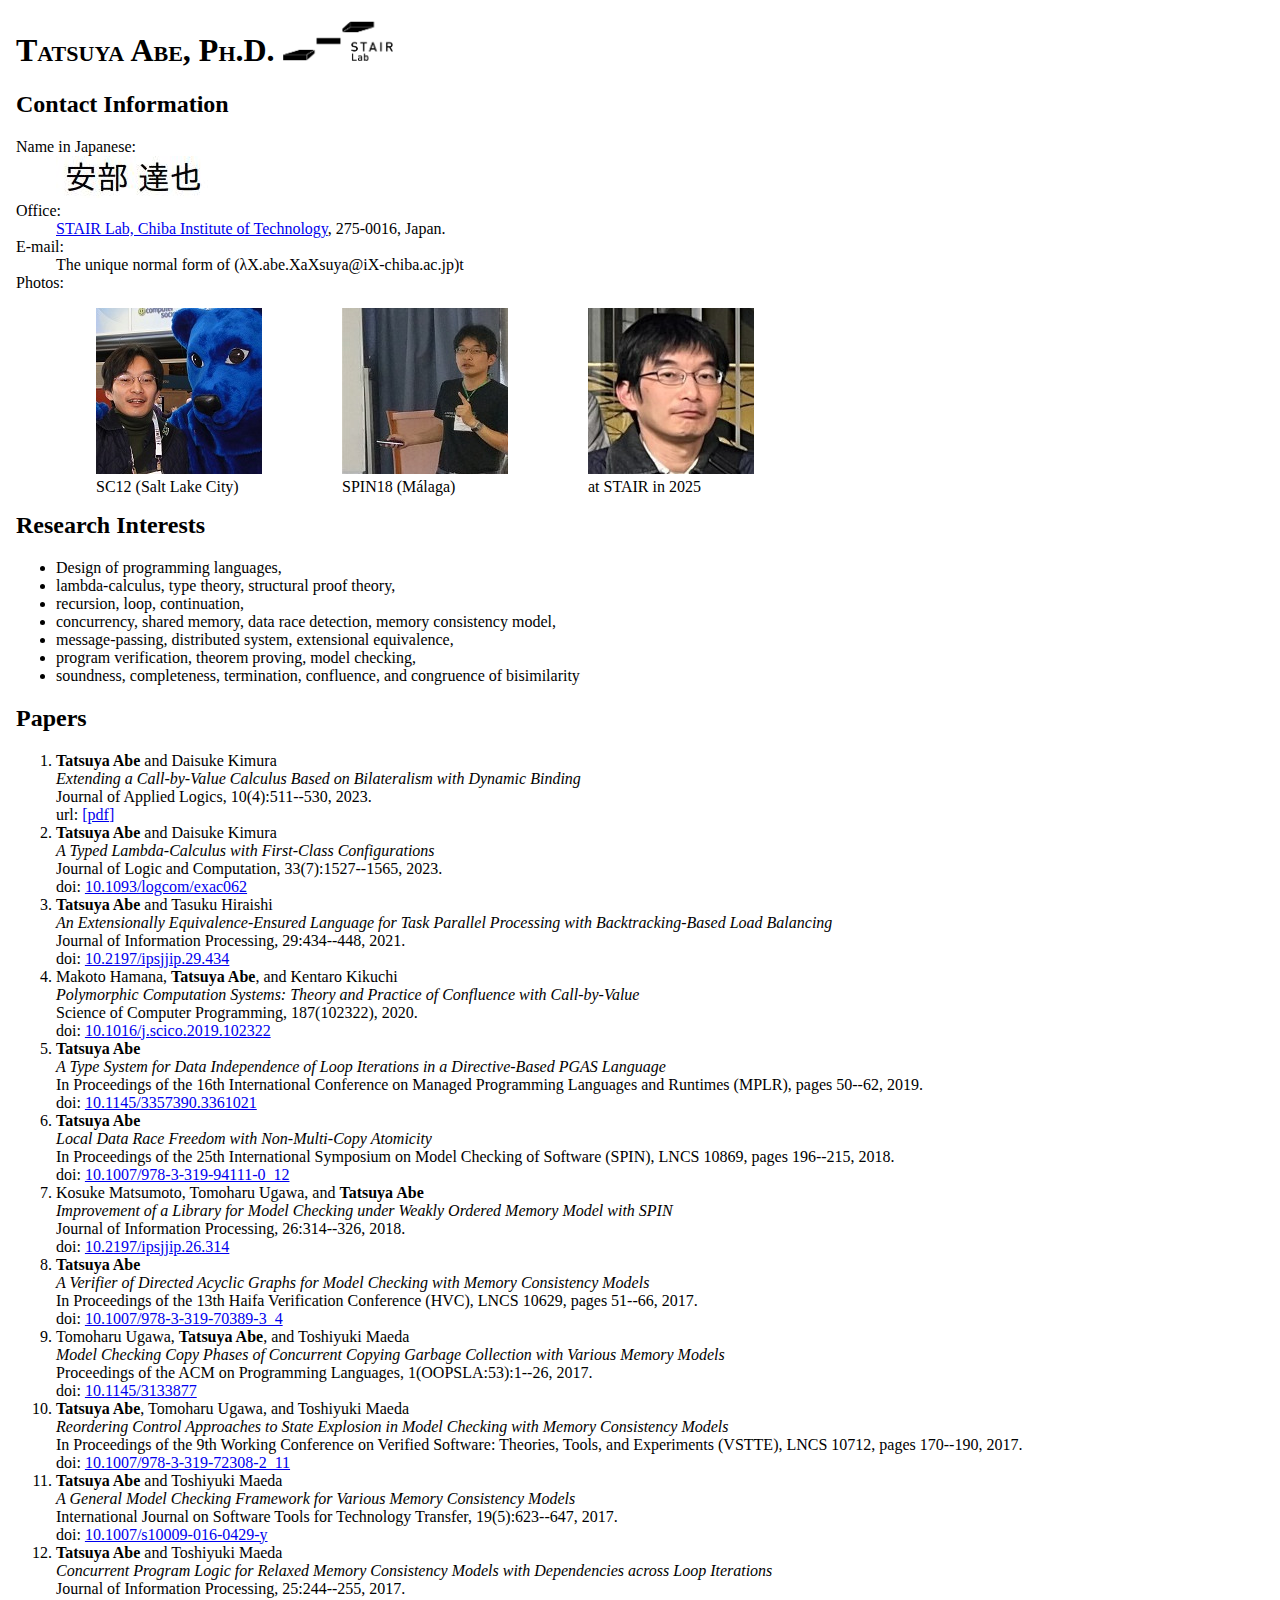
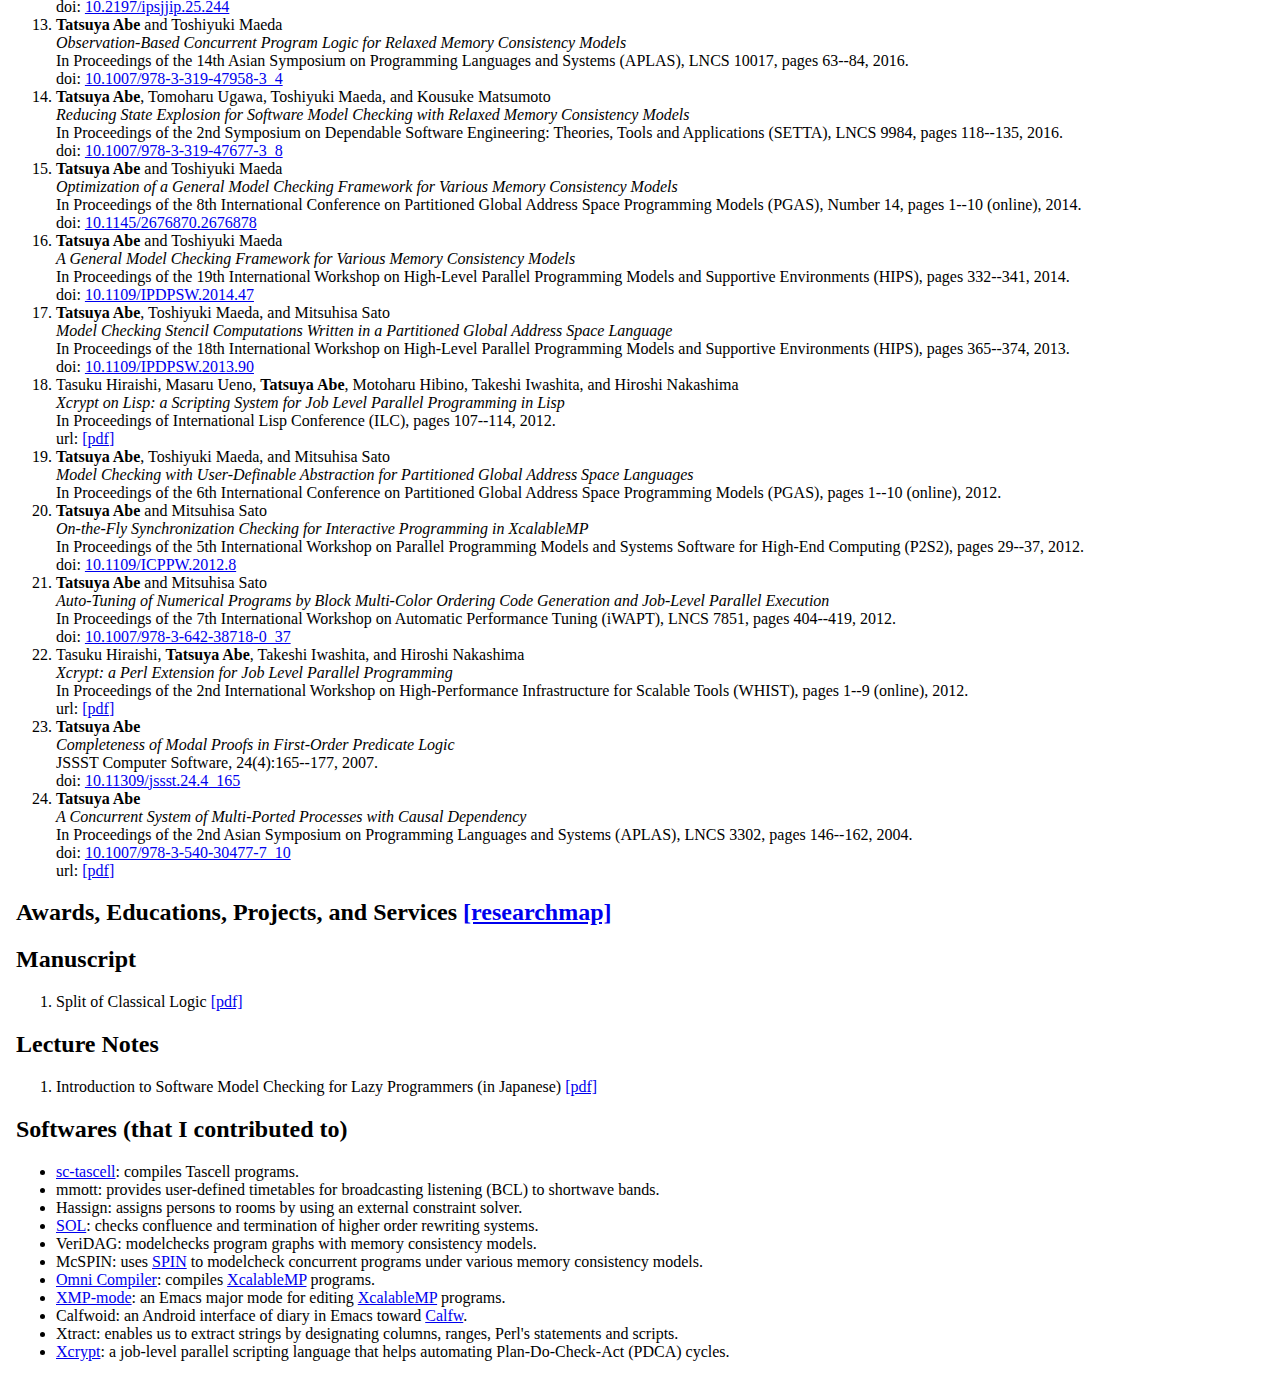
==== index.html @ 7ee798e0 "fixed a typo" ====
<!DOCTYPE html>
<html lang="en">
<head>
<meta http-equiv="Content-Type" content="text/html; charset=us-ascii" />
<meta name="robots" content="noarchive">
<link href="style.css" rel="Stylesheet" type="text/css" />
<link rel="icon" type="image/png" href="./logo-resized.png">
<!-- <script src="http://ajax.googleapis.com/ajax/libs/jquery/1.9.1/jquery.min.js"></script> -->
<!-- <script src="./style.js"></script> -->
<title>Tatsuya Abe's Page</title>
</head>

<body>

<h1 class="smallcaps">Tatsuya Abe, Ph.D. <img src="./logo.png" alt="stair_logo" width="110" height="40" /></h1>

<h2>Contact Information</h2>
<dl>
 <dt>Name in Japanese:</dt>
  <dd><img src="./abe_name.jpg" alt="name" /></dd>
 <dt>Office:</dt>
  <dd><a href="http://stair.center/">STAIR Lab, Chiba Institute of Technology</a>, 275-0016, Japan.</dd>
 <dt>E-mail:</dt>
  <dd>The unique normal form of (&lambda;X.abe.XaXsuya@iX-chiba.ac.jp)t</dd>
<!--  <dd><a href="./abet.asc">GnuPG publickey</a></dd> -->
 <dt>Photos:</dt>
 <dd>
   <figure><img src="./abe_sc12.jpg" alt="abe's photo at SC12" /><figcaption>SC12 (Salt Lake City)</figcaption></figure>
   <figure><img src="./abe_spin18.jpg" alt="abe's photo at SPIN18" /><figcaption>SPIN18 (M&aacute;laga)</figcaption></figure>
   <figure><img src="./abe_stair25.jpg" alt="abe's photo at STAIR25" /><figcaption>at STAIR in 2025</figcaption></figure>
 </dd>
</dl>

<h2>Research Interests</h2>
<ul>
 <li>Design of programming languages,</li>
 <li>lambda-calculus, type theory, structural proof theory,</li>
 <li>recursion, loop, continuation,</li>
 <li>concurrency, shared memory, data race detection, memory consistency model,</li>
 <li>message-passing, distributed system, extensional equivalence,</li>
 <li>program verification, theorem proving, model checking,</li>
 <li>soundness, completeness, termination, confluence, and congruence of bisimilarity</li>
</ul>

<h2>Papers</h2>
<!-- <p id="seeAllPapers">See all papers</p> -->
<!-- <p id="hideOldPapers">Hide old papers</p> -->

<ol id="papers">
 <li>
  <ul class="paper">
   <li><span class="applicant">Tatsuya Abe</span> and Daisuke Kimura</li>
   <li><span class="papertitle">Extending a Call-by-Value Calculus Based on Bilateralism with Dynamic Binding</span></li>
   <li>Journal of Applied Logics, 10(4):511--530, 2023.</li>
   <li>url: <a href="https://www.collegepublications.co.uk/ifcolog/?00060">[pdf]</a></li>
  </ul>
 </li>
 <li>
  <ul class="paper">
   <li><span class="applicant">Tatsuya Abe</span> and Daisuke Kimura</li>
   <li><span class="papertitle">A Typed Lambda-Calculus with First-Class Configurations</span></li>
   <li>Journal of Logic and Computation, 33(7):1527--1565, 2023.</li>
   <li>doi: <a href="https://doi.org/10.1093/logcom/exac062">10.1093/logcom/exac062</a></li>
  </ul>
 </li>
 <li>
  <ul class="paper">
   <li><span class="applicant">Tatsuya Abe</span> and Tasuku Hiraishi</li>
   <li><span class="papertitle">An Extensionally Equivalence-Ensured Language for Task Parallel Processing with Backtracking-Based Load Balancing</span></li>
   <li>Journal of Information Processing, 29:434--448, 2021.</li>
   <li>doi: <a href="https://doi.org/10.2197/ipsjjip.29.434">10.2197/ipsjjip.29.434</a></li>
  </ul>
 </li>
 <li>
  <ul class="paper">
   <li>Makoto Hamana, <span class="applicant">Tatsuya Abe</span>, and Kentaro Kikuchi</li>
   <li><span class="papertitle">Polymorphic Computation Systems: Theory and Practice of Confluence with Call-by-Value</span></li>
   <li>Science of Computer Programming, 187(102322), 2020.</li>
   <li>doi: <a href="https://doi.org/10.1016/j.scico.2019.102322">10.1016/j.scico.2019.102322</a></li>
  </ul>
 </li>
 <li>
  <ul class="paper">
   <li><span class="applicant">Tatsuya Abe</span></li>
   <li><span class="papertitle">A Type System for Data Independence of Loop Iterations in a Directive-Based PGAS Language</span></li>
   <li>In Proceedings of the 16th International Conference on Managed Programming Languages and Runtimes (MPLR), pages 50--62, 2019.</li>
   <li>doi: <a href="https://doi.org/10.1145/3357390.3361021">10.1145/3357390.3361021</a></li>
  </ul>
 </li>
 <li>
  <ul class="paper">
   <li><span class="applicant">Tatsuya Abe</span></li>
   <li><span class="papertitle">Local Data Race Freedom with Non-Multi-Copy Atomicity</span></li>
   <li>In Proceedings of the 25th International Symposium on Model Checking of Software (SPIN), LNCS 10869, pages 196--215, 2018.</li>
   <li>doi: <a href="https://doi.org/10.1007/978-3-319-94111-0_12">10.1007/978-3-319-94111-0_12</a></li>
  </ul>
 </li>
 <li>
  <ul class="paper">
   <li>Kosuke Matsumoto, Tomoharu Ugawa, and <span class="applicant">Tatsuya Abe</span></li>
   <li><span class="papertitle">Improvement of a Library for Model Checking under Weakly Ordered Memory Model with SPIN</span></li>
   <li>Journal of Information Processing, 26:314--326, 2018.</li>
   <li>doi: <a href="https://doi.org/10.2197/ipsjjip.26.314">10.2197/ipsjjip.26.314</a></li>
  </ul>
 </li>
 <li>
  <ul class="paper">
   <li><span class="applicant">Tatsuya Abe</span></li>
   <li><span class="papertitle">A Verifier of Directed Acyclic Graphs for Model Checking with Memory Consistency Models</span></li>
   <li>In Proceedings of the 13th Haifa Verification Conference (HVC), LNCS 10629, pages 51--66, 2017.</li>
   <li>doi: <a href="https://doi.org/10.1007/978-3-319-70389-3_4">10.1007/978-3-319-70389-3_4</a></li>
  </ul>
 </li>
 <li>
  <ul class="paper">
   <li>Tomoharu Ugawa, <span class="applicant">Tatsuya Abe</span>, and Toshiyuki Maeda</li>
   <li><span class="papertitle">Model Checking Copy Phases of Concurrent Copying Garbage Collection with Various Memory Models</span></li>
   <li>Proceedings of the ACM on Programming Languages, 1(OOPSLA:53):1--26, 2017.</li>
   <li>doi: <a href="https://doi.org/10.1145/3133877">10.1145/3133877</a></li>
  </ul>
 </li>
 <li>
  <ul class="paper">
   <li><span class="applicant">Tatsuya Abe</span>, Tomoharu Ugawa, and Toshiyuki Maeda</li>
   <li><span class="papertitle">Reordering Control Approaches to State Explosion in Model Checking with Memory Consistency Models</span></li>
   <li>In Proceedings of the 9th Working Conference on Verified Software: Theories, Tools, and Experiments (VSTTE), LNCS 10712, pages 170--190, 2017.</li>
   <li>doi: <a href="https://doi.org/10.1007/978-3-319-72308-2_11">10.1007/978-3-319-72308-2_11</a></li>
  </ul>
 </li>
 <li>
  <ul class="paper">
   <li><span class="applicant">Tatsuya Abe</span> and Toshiyuki Maeda</li>
   <li><span class="papertitle">A General Model Checking Framework for Various Memory Consistency Models</span></li>
   <li>International Journal on Software Tools for Technology Transfer, 19(5):623--647, 2017.</li>
   <li>doi: <a href="https://doi.org/10.1007/s10009-016-0429-y">10.1007/s10009-016-0429-y</a></li>
  </ul>
 </li>
 <li>
  <ul class="paper">
   <li><span class="applicant">Tatsuya Abe</span> and Toshiyuki Maeda</li>
   <li><span class="papertitle">Concurrent Program Logic for Relaxed Memory Consistency Models with Dependencies across Loop Iterations</span></li>
   <li>Journal of Information Processing, 25:244--255, 2017.</li>
   <li>doi: <a href="https://doi.org/10.2197/ipsjjip.25.244">10.2197/ipsjjip.25.244</a></li>
  </ul>
 </li>
 <li>
  <ul class="paper">
   <li><span class="applicant">Tatsuya Abe</span> and Toshiyuki Maeda</li>
   <li><span class="papertitle">Observation-Based Concurrent Program Logic for Relaxed Memory Consistency Models</span></li>
   <li>In Proceedings of the 14th Asian Symposium on Programming Languages and Systems (APLAS), LNCS 10017, pages 63--84, 2016.</li>
   <li>doi: <a href="https://doi.org/10.1007/978-3-319-47958-3_4">10.1007/978-3-319-47958-3_4</a></li>
  </ul>
 </li>
 <li>
  <ul class="paper">
   <li><span class="applicant">Tatsuya Abe</span>, Tomoharu Ugawa, Toshiyuki Maeda, and Kousuke Matsumoto</li>
   <li><span class="papertitle">Reducing State Explosion for Software Model Checking with Relaxed Memory Consistency Models</span></li>
   <li>In Proceedings of the 2nd Symposium on Dependable Software Engineering: Theories, Tools and Applications (SETTA), LNCS 9984, pages 118--135, 2016.</li>
   <li>doi: <a href="https://doi.org/10.1007/978-3-319-47677-3_8">10.1007/978-3-319-47677-3_8</a></li>
  </ul>
 </li>
 <li>
  <ul class="paper">
   <li><span class="applicant">Tatsuya Abe</span> and Toshiyuki Maeda</li>
   <li><span class="papertitle">Optimization of a General Model Checking Framework for Various Memory Consistency Models</span></li>
   <li>In Proceedings of the 8th International Conference on Partitioned Global Address Space Programming Models (PGAS), Number 14, pages 1--10 (online), 2014.</li>
   <li>doi: <a href="https://doi.org/10.1145/2676870.2676878">10.1145/2676870.2676878</a></li>
  </ul>
 </li>
 <li>
  <ul class="paper">
   <li><span class="applicant">Tatsuya Abe</span> and Toshiyuki Maeda</li>
   <li><span class="papertitle">A General Model Checking Framework for Various Memory Consistency Models</span></li>
   <li>In Proceedings of the 19th International Workshop on High-Level Parallel Programming Models and Supportive Environments (HIPS), pages 332--341, 2014.</li>
   <li>doi: <a href="https://doi.org/10.1109/IPDPSW.2014.47">10.1109/IPDPSW.2014.47</a></li>
  </ul>
 </li>
 <li>
  <ul class="paper">
   <li><span class="applicant">Tatsuya Abe</span>, Toshiyuki Maeda, and Mitsuhisa Sato</li>
   <li><span class="papertitle">Model Checking Stencil Computations Written in a Partitioned Global Address Space Language</span></li>
   <li>In Proceedings of the 18th International Workshop on High-Level Parallel Programming Models and Supportive Environments (HIPS), pages 365--374, 2013.</li>
   <li>doi: <a href="https://doi.org/10.1109/IPDPSW.2013.90">10.1109/IPDPSW.2013.90</a></li>
  </ul>
 </li>
 <li>
  <ul class="paper">
   <li>Tasuku Hiraishi, Masaru Ueno, <span class="applicant">Tatsuya Abe</span>, Motoharu Hibino, Takeshi Iwashita, and Hiroshi Nakashima</li>
   <li><span class="papertitle">Xcrypt on Lisp: a Scripting System for Job Level Parallel Programming in Lisp</span></li>
   <li>In Proceedings of International Lisp Conference (ILC), pages 107--114, 2012.</li>
   <li>url: <a href="https://www.task-para.org/pdfs/ilc2012.pdf">[pdf]</a></li>
  </ul>
 </li>
 <li>
  <ul class="paper">
   <li><span class="applicant">Tatsuya Abe</span>, Toshiyuki Maeda, and Mitsuhisa Sato</li>
   <li><span class="papertitle">Model Checking with User-Definable Abstraction for Partitioned Global Address Space Languages</span></li>
   <li>In Proceedings of the 6th International Conference on Partitioned Global Address Space Programming Models (PGAS), pages 1--10 (online), 2012.</li>
  </ul>
 </li>
 <li>
  <ul class="paper">
   <li><span class="applicant">Tatsuya Abe</span> and Mitsuhisa Sato</li>
   <li><span class="papertitle">On-the-Fly Synchronization Checking for Interactive Programming in XcalableMP</span></li>
   <li>In Proceedings of the 5th International Workshop on Parallel Programming Models and Systems Software for High-End Computing (P2S2), pages 29--37, 2012.</li>
   <li>doi: <a href="https://doi.org/10.1109/ICPPW.2012.8">10.1109/ICPPW.2012.8</a></li>
  </ul>
 </li>
 <li>
  <ul class="paper">
   <li><span class="applicant">Tatsuya Abe</span> and Mitsuhisa Sato</li>
   <li><span class="papertitle">Auto-Tuning of Numerical Programs by Block Multi-Color Ordering Code Generation and Job-Level Parallel Execution</span></li>
   <li>In Proceedings of the 7th International Workshop on Automatic Performance Tuning (iWAPT), LNCS 7851, pages 404--419, 2012.</li>
   <li>doi: <a href="https://doi.org/10.1007/978-3-642-38718-0_37">10.1007/978-3-642-38718-0_37</a></li>
  </ul>
 </li>
 <li>
  <ul class="paper">
   <li>Tasuku Hiraishi, <span class="applicant">Tatsuya Abe</span>, Takeshi Iwashita, and Hiroshi Nakashima</li>
   <li><span class="papertitle">Xcrypt: a Perl Extension for Job Level Parallel Programming</span></li>
   <li>In Proceedings of the 2nd International Workshop on High-Performance Infrastructure for Scalable Tools (WHIST), pages 1--9 (online), 2012.</li>
   <li>url: <a href="https://www.task-para.org/pdfs/whist2012.pdf">[pdf]</a></li>
  </ul>
 </li>
 <li>
  <ul class="paper">
   <li><span class="applicant">Tatsuya Abe</span></li>
   <li><span class="papertitle">Completeness of Modal Proofs in First-Order Predicate Logic</span></li>
   <li>JSSST Computer Software, 24(4):165--177, 2007.</li>
   <li>doi: <a href="https://doi.org/10.11309/jssst.24.4_165">10.11309/jssst.24.4_165</a></li>
  </ul>
 </li>
 <li>
  <ul class="paper">
   <li><span class="applicant">Tatsuya Abe</span></li>
   <li><span class="papertitle">A Concurrent System of Multi-Ported Processes with Causal Dependency</span></li>
   <li>In Proceedings of the 2nd Asian Symposium on Programming Languages and Systems (APLAS), LNCS 3302, pages 146--162, 2004.</li>
   <li>doi: <a href="https://doi.org/10.1007/978-3-540-30477-7_10">10.1007/978-3-540-30477-7_10</a></li>
   <li>url: <a href="https://abetatsuya.github.io/abe_aplas2004_full.pdf">[pdf]</a></li>
  </ul>
 </li>
</ol>

<h2>Awards, Educations, Projects, and Services <a href="https://researchmap.jp/7000022695/">[researchmap]</a></h2>

<h2>Manuscript</h2>
<ol>
  <li>Split of Classical Logic <a href="./abe_split.pdf">[pdf]</a></li>
</ol>

<h2>Lecture Notes</h2>
<ol>
  <li>Introduction to Software Model Checking for Lazy Programmers (in Japanese) <a href="./abe_modelchecking.pdf">[pdf]</a></li>
</ol>

<h2>Softwares (that I contributed to)</h2>
<ul>
  <li><a href="https://github.com/tascell/sc-tascell/">sc-tascell</a>: compiles Tascell programs.</li>
  <li>mmott: provides user-defined timetables for broadcasting listening (BCL) to shortwave bands.</li>
  <li>Hassign: assigns persons to rooms by using an external constraint solver.</li>
  <li><a href="http://www.sofsci.cs.gunma-u.ac.jp/solweb/">SOL</a>: checks confluence and termination of higher order rewriting systems.</li>
  <li>VeriDAG: modelchecks program graphs with memory consistency models.</li>
  <li>McSPIN: uses <a href="http://spinroot.com/">SPIN</a> to modelcheck concurrent programs under various memory consistency models.</li>
  <li><a href="https://github.com/omni-compiler/omni-compiler/">Omni Compiler</a>: compiles <a href="http://www.xcalablemp.org/">XcalableMP</a> programs.</li>
  <li><a href="https://github.com/abetatsuya/xmp-mode/">XMP-mode</a>: an Emacs major mode for editing <a href="https://www.xcalablemp.org/">XcalableMP</a> programs.</li>
  <li>Calfwoid: an Android interface of diary in Emacs toward <a href="https://github.com/kiwanami/emacs-calfw/">Calfw</a>.</li>
  <li>Xtract: enables us to extract strings by designating columns, ranges, Perl's statements and scripts.</li>
  <li><a href="https://github.com/xcrypt-job/xcrypt/">Xcrypt</a>: a job-level parallel scripting language that helps automating Plan-Do-Check-Act (PDCA) cycles.</li>
</ul>

</body>
</html>
---- style.css ----
body{margin-left:1em;}

p{text-indent:2em;}
p.ja{text-indent:1em;}

ul.paper{
    list-style-type:none;
    padding: 0
}

.smallcaps{font-variant: small-caps;}
.papertitle{font-style:italic;}

.right{text-align:right;}

.applicant{font-weight:bold;}

#papers li{
/*    display:none; */
}
#seeAllPapers {
    color:blue;
    cursor:pointer;
}
#hideOldPapers {
    color:blue;
    cursor:pointer;
}

h2 {
    clear: both;
}

figure {
    float: left;
    padding-right: 0px;
}
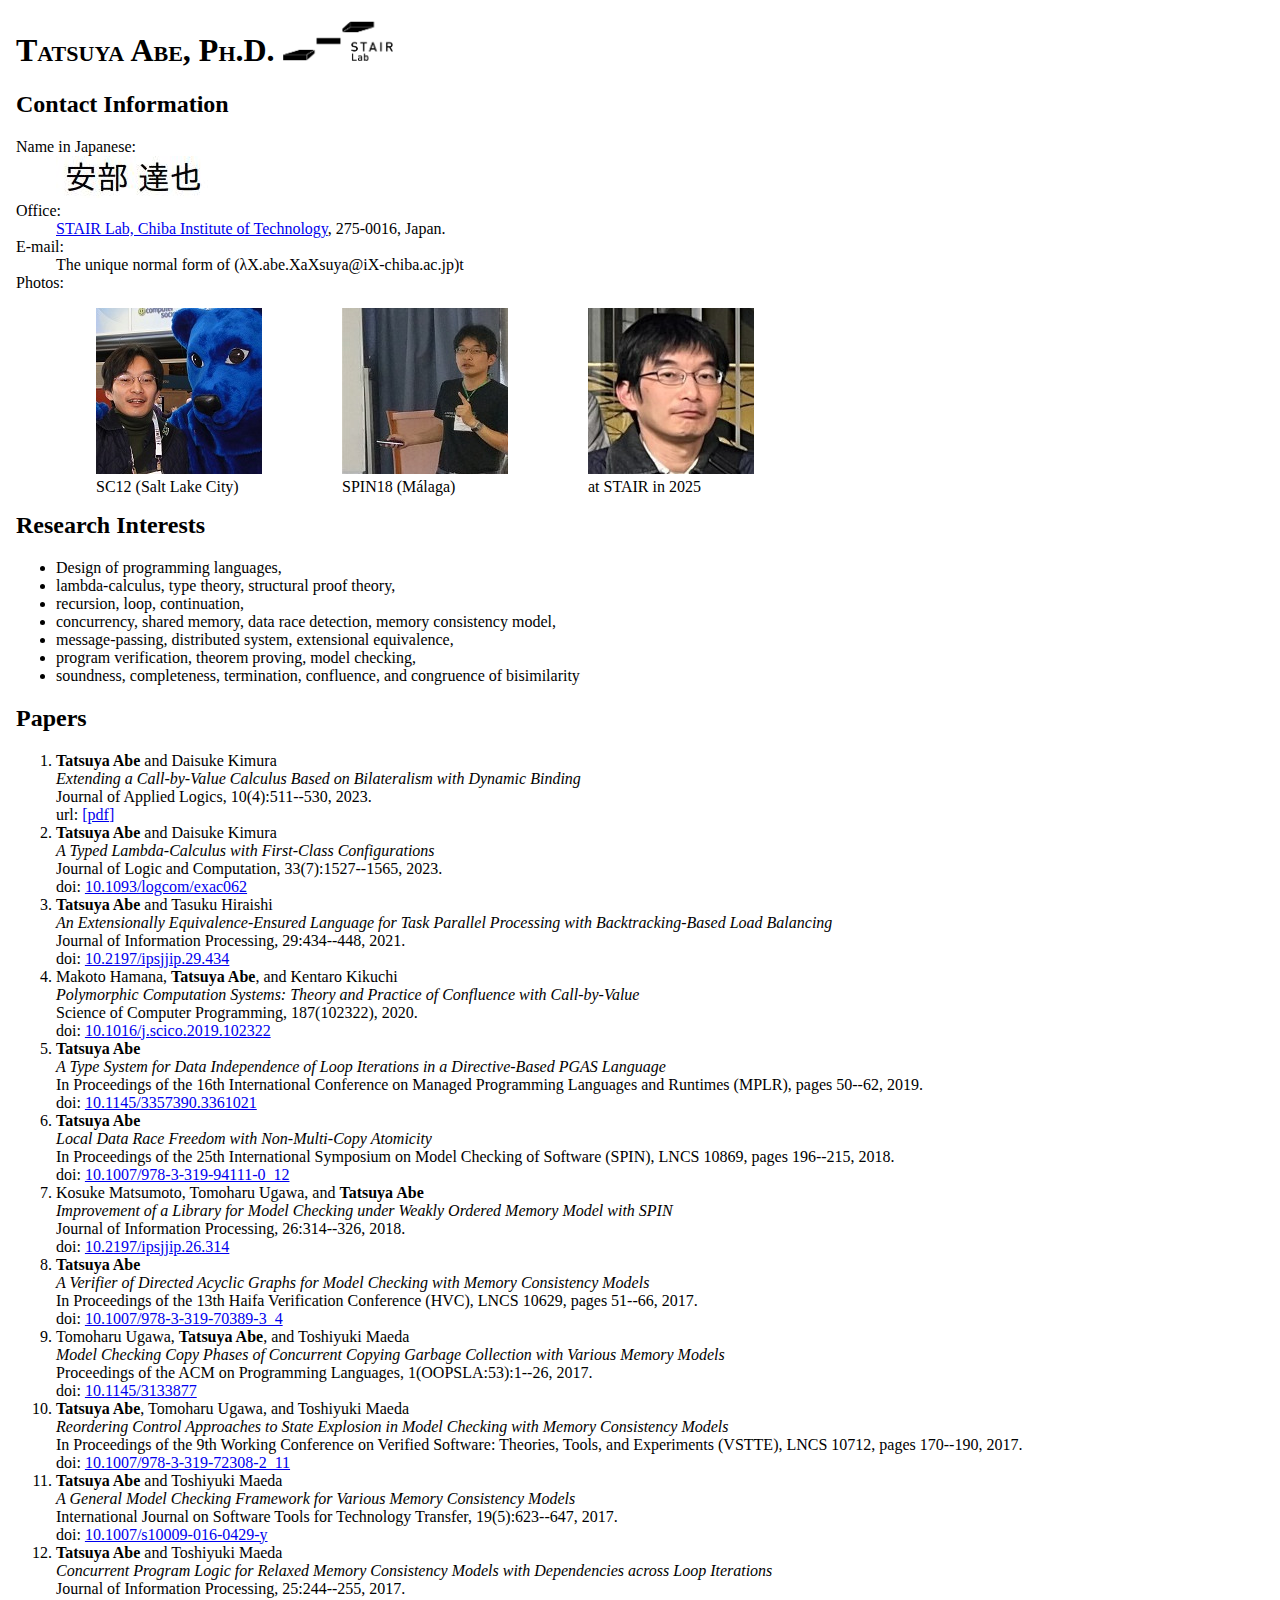
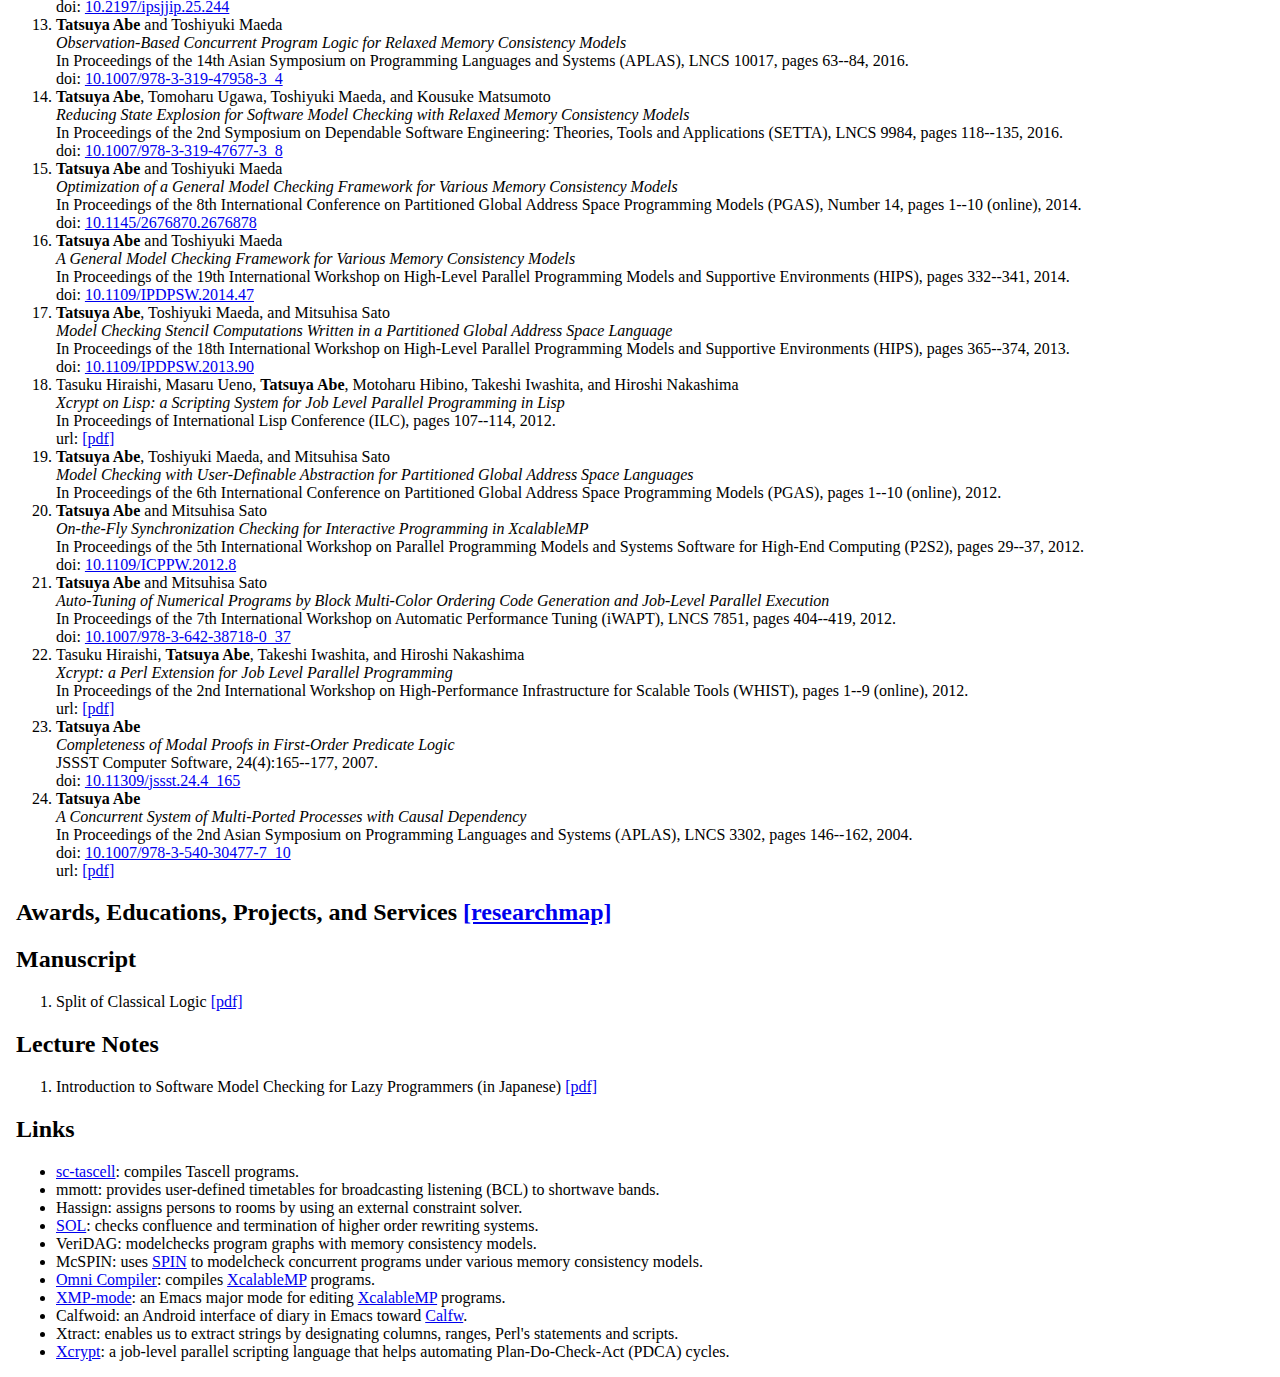
==== commit 08fcc55b: "slight change" ====
--- a/index.html
+++ b/index.html
@@ -253,16 +253,16 @@
   <li>Introduction to Software Model Checking for Lazy Programmers (in Japanese) <a href="./abe_modelchecking.pdf">[pdf]</a></li>
 </ol>
 
-<h2>Softwares (that I contributed to)</h2>
+<h2>Links</h2>
 <ul>
   <li><a href="https://github.com/tascell/sc-tascell/">sc-tascell</a>: compiles Tascell programs.</li>
   <li>mmott: provides user-defined timetables for broadcasting listening (BCL) to shortwave bands.</li>
   <li>Hassign: assigns persons to rooms by using an external constraint solver.</li>
-  <li><a href="http://www.sofsci.cs.gunma-u.ac.jp/solweb/">SOL</a>: checks confluence and termination of higher order rewriting systems.</li>
+  <li><a href="http://solweb.mydns.jp/webcui/move/">SOL</a>: checks confluence and termination of higher order rewriting systems.</li>
   <li>VeriDAG: modelchecks program graphs with memory consistency models.</li>
   <li>McSPIN: uses <a href="http://spinroot.com/">SPIN</a> to modelcheck concurrent programs under various memory consistency models.</li>
-  <li><a href="https://github.com/omni-compiler/omni-compiler/">Omni Compiler</a>: compiles <a href="http://www.xcalablemp.org/">XcalableMP</a> programs.</li>
-  <li><a href="https://github.com/abetatsuya/xmp-mode/">XMP-mode</a>: an Emacs major mode for editing <a href="https://www.xcalablemp.org/">XcalableMP</a> programs.</li>
+  <li><a href="https://github.com/omni-compiler/omni-compiler/">Omni Compiler</a>: compiles <a href="https://xcalablemp.org/">XcalableMP</a> programs.</li>
+  <li><a href="https://github.com/abetatsuya/xmp-mode/">XMP-mode</a>: an Emacs major mode for editing <a href="https://xcalablemp.org/">XcalableMP</a> programs.</li>
   <li>Calfwoid: an Android interface of diary in Emacs toward <a href="https://github.com/kiwanami/emacs-calfw/">Calfw</a>.</li>
   <li>Xtract: enables us to extract strings by designating columns, ranges, Perl's statements and scripts.</li>
   <li><a href="https://github.com/xcrypt-job/xcrypt/">Xcrypt</a>: a job-level parallel scripting language that helps automating Plan-Do-Check-Act (PDCA) cycles.</li>
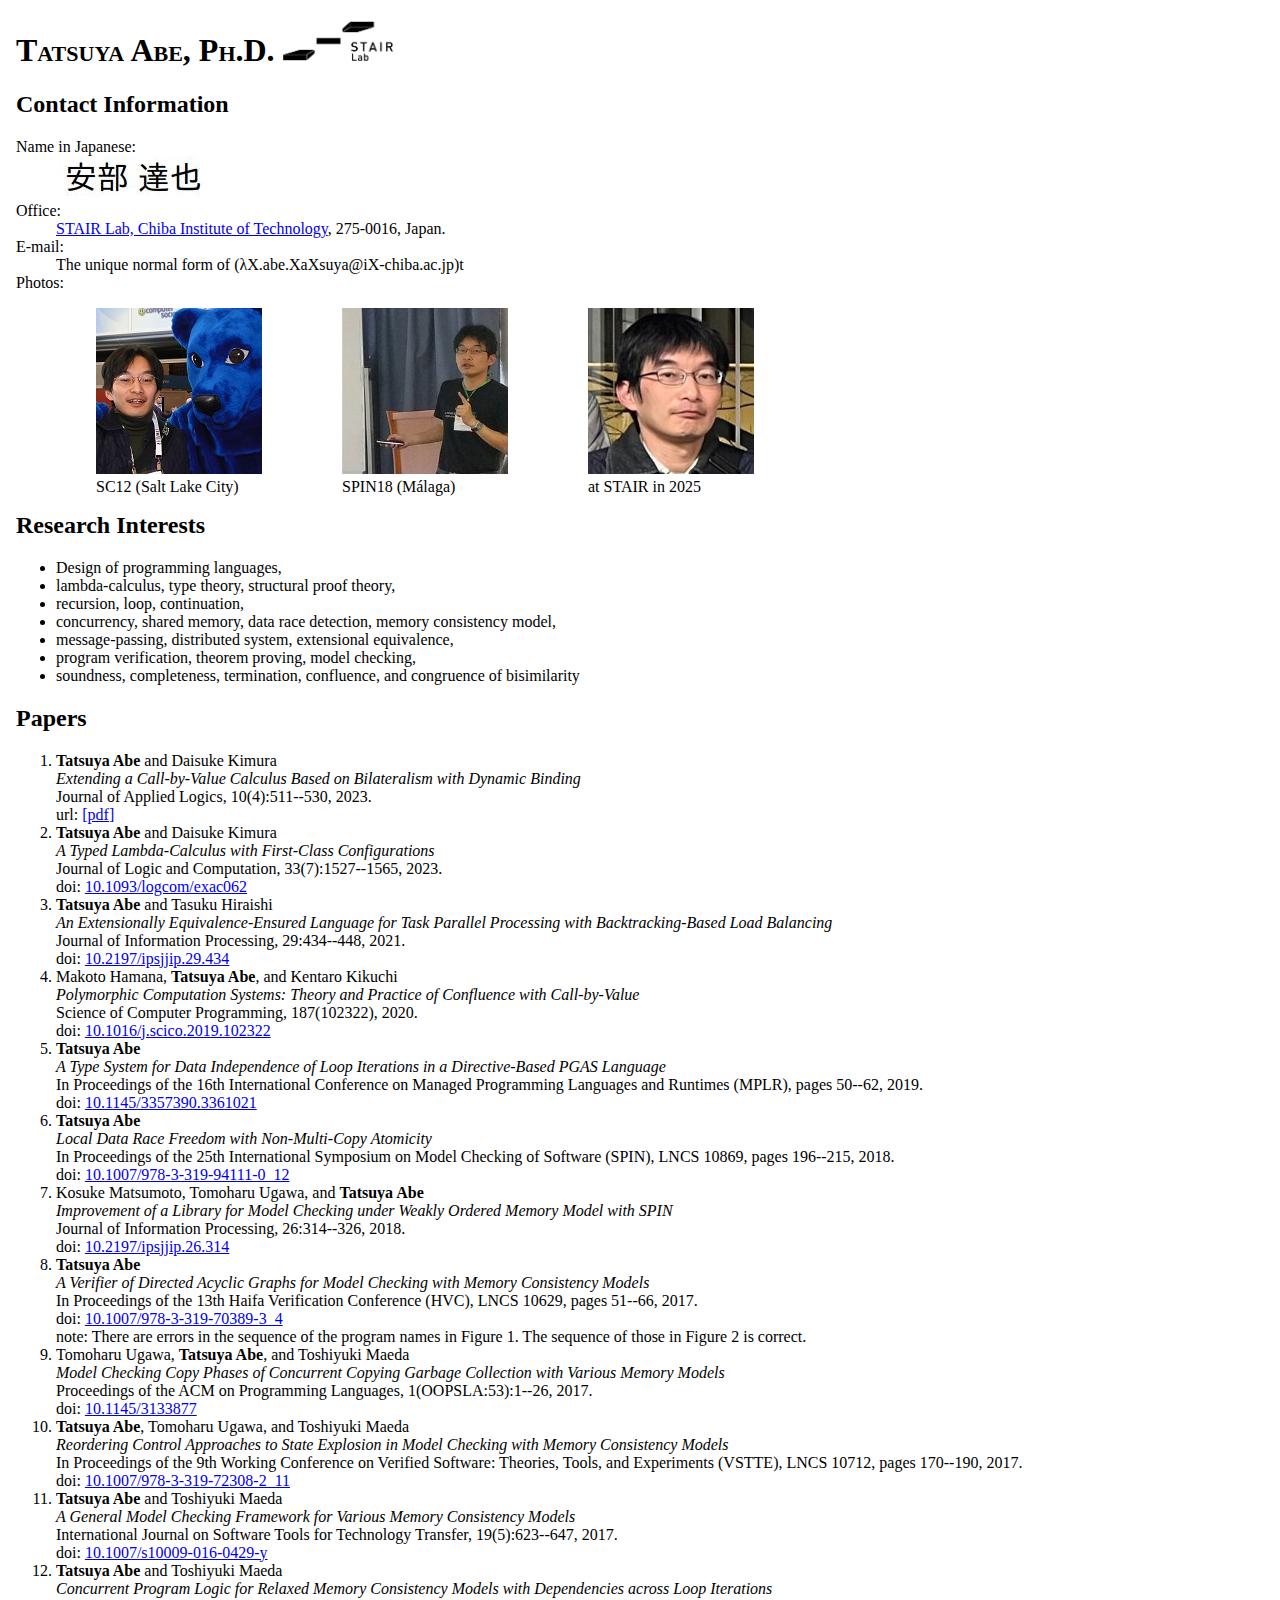
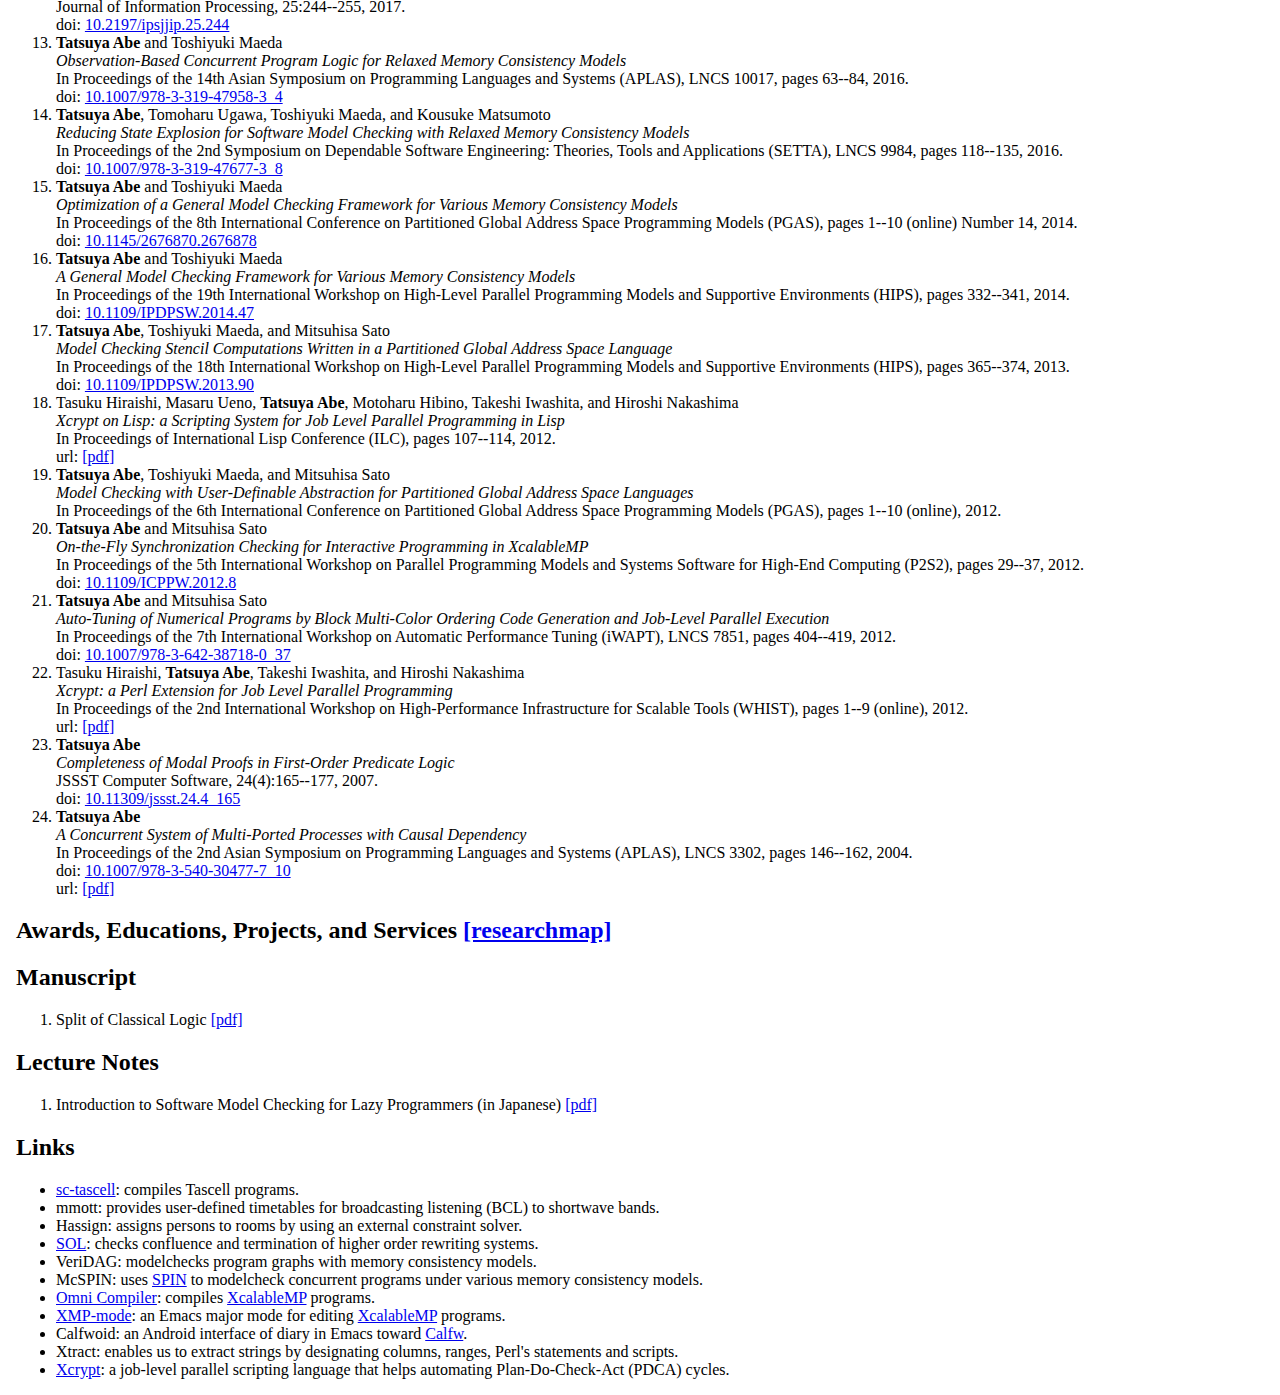
==== commit 8bcb6123: "added a note for the HVC paper" ====
--- a/index.html
+++ b/index.html
@@ -109,6 +109,7 @@
    <li><span class="papertitle">A Verifier of Directed Acyclic Graphs for Model Checking with Memory Consistency Models</span></li>
    <li>In Proceedings of the 13th Haifa Verification Conference (HVC), LNCS 10629, pages 51--66, 2017.</li>
    <li>doi: <a href="https://doi.org/10.1007/978-3-319-70389-3_4">10.1007/978-3-319-70389-3_4</a></li>
+   <li>note: There are errors in the sequence of the program names in Figure 1.  The sequence of those in Figure 2 is correct.</li>
   </ul>
  </li>
  <li>
@@ -163,7 +164,7 @@
   <ul class="paper">
    <li><span class="applicant">Tatsuya Abe</span> and Toshiyuki Maeda</li>
    <li><span class="papertitle">Optimization of a General Model Checking Framework for Various Memory Consistency Models</span></li>
-   <li>In Proceedings of the 8th International Conference on Partitioned Global Address Space Programming Models (PGAS), Number 14, pages 1--10 (online), 2014.</li>
+   <li>In Proceedings of the 8th International Conference on Partitioned Global Address Space Programming Models (PGAS), pages 1--10 (online) Number 14, 2014.</li>
    <li>doi: <a href="https://doi.org/10.1145/2676870.2676878">10.1145/2676870.2676878</a></li>
   </ul>
  </li>
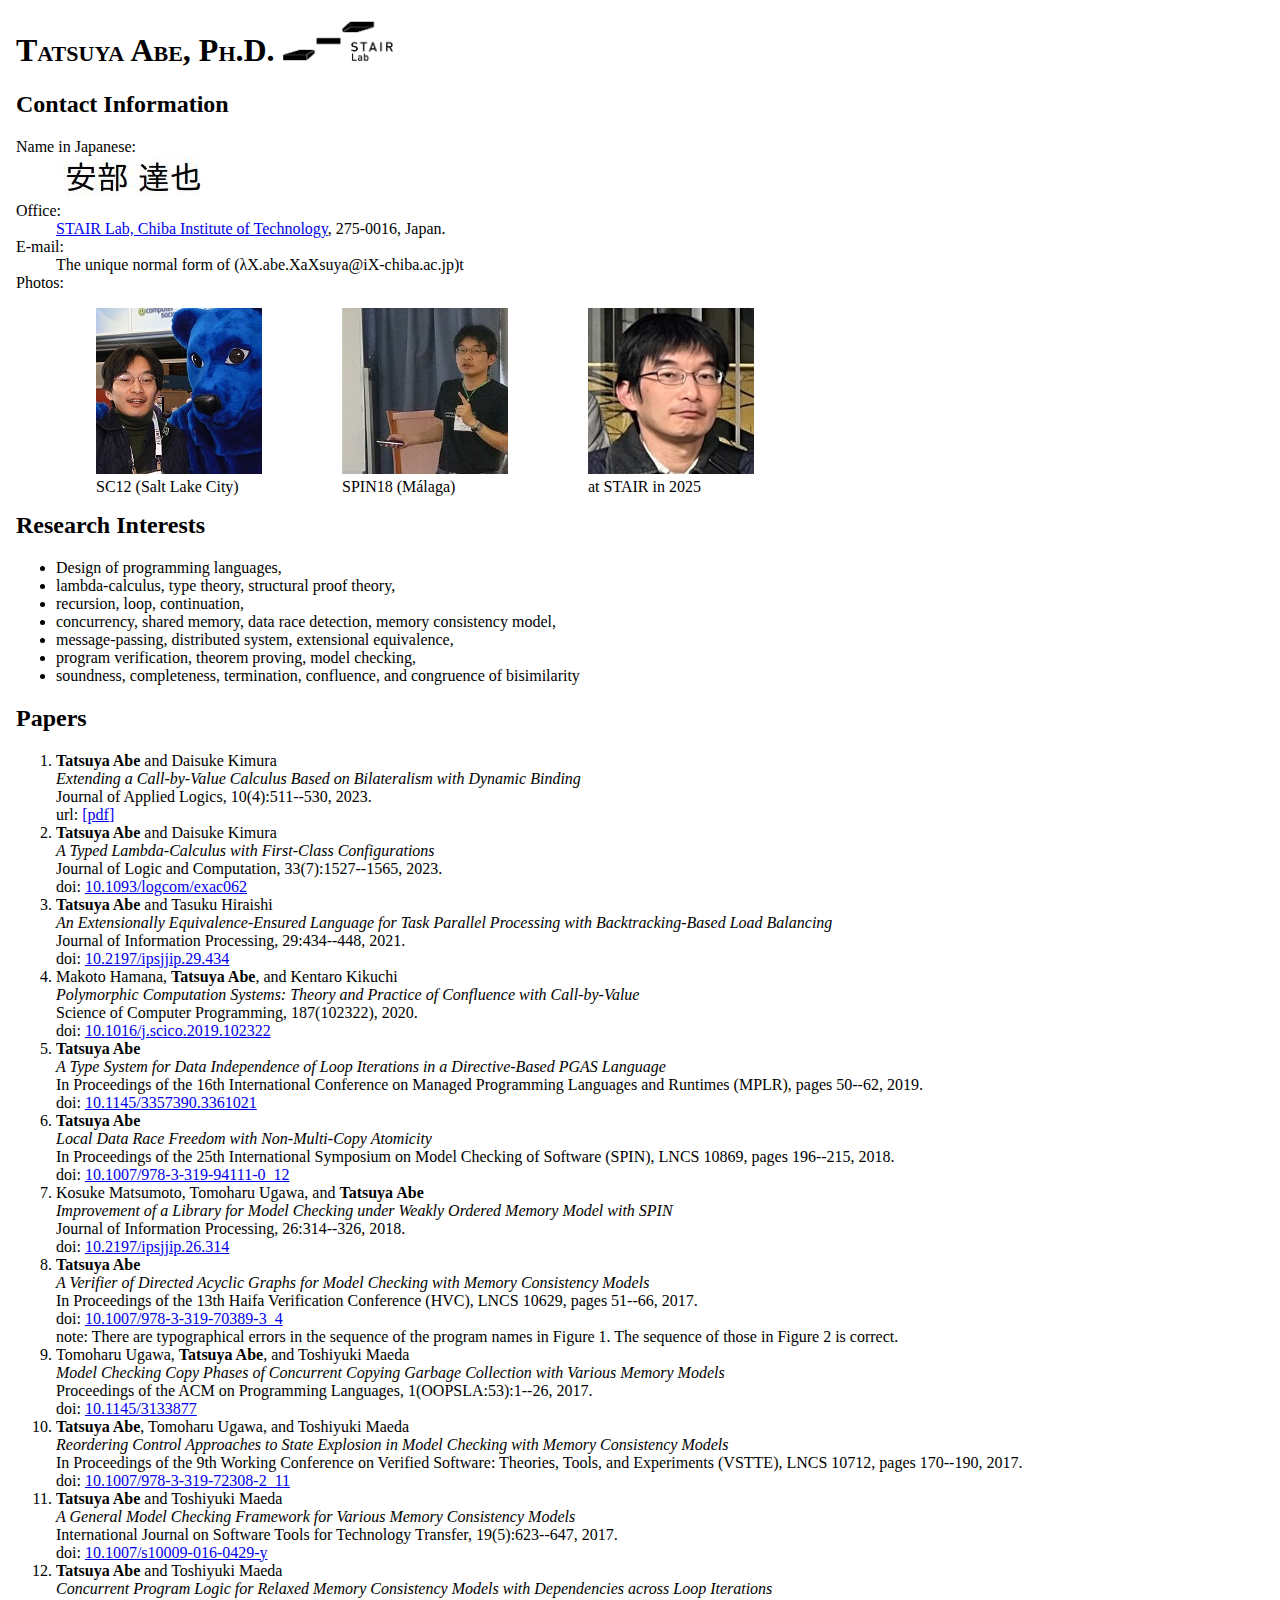
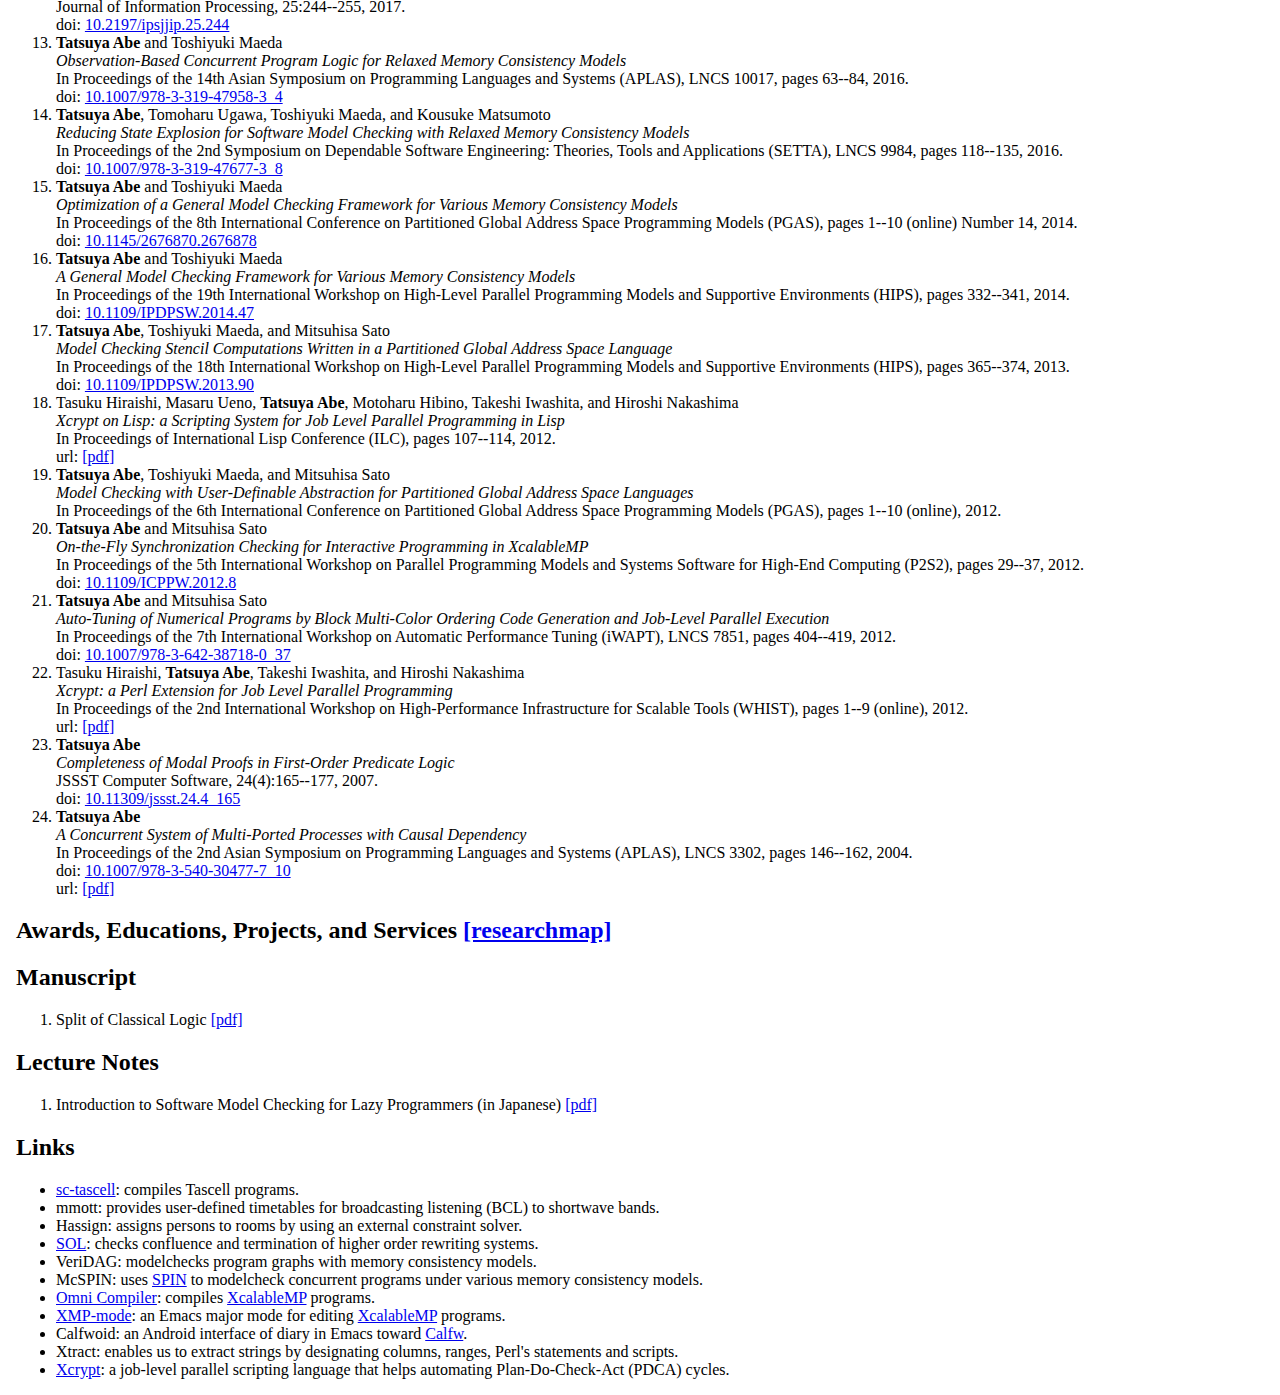
==== commit e8f4a0ac: "slight change" ====
--- a/index.html
+++ b/index.html
@@ -109,7 +109,7 @@
    <li><span class="papertitle">A Verifier of Directed Acyclic Graphs for Model Checking with Memory Consistency Models</span></li>
    <li>In Proceedings of the 13th Haifa Verification Conference (HVC), LNCS 10629, pages 51--66, 2017.</li>
    <li>doi: <a href="https://doi.org/10.1007/978-3-319-70389-3_4">10.1007/978-3-319-70389-3_4</a></li>
-   <li>note: There are errors in the sequence of the program names in Figure 1.  The sequence of those in Figure 2 is correct.</li>
+   <li>note: There are typographical errors in the sequence of the program names in Figure 1.  The sequence of those in Figure 2 is correct.</li>
   </ul>
  </li>
  <li>
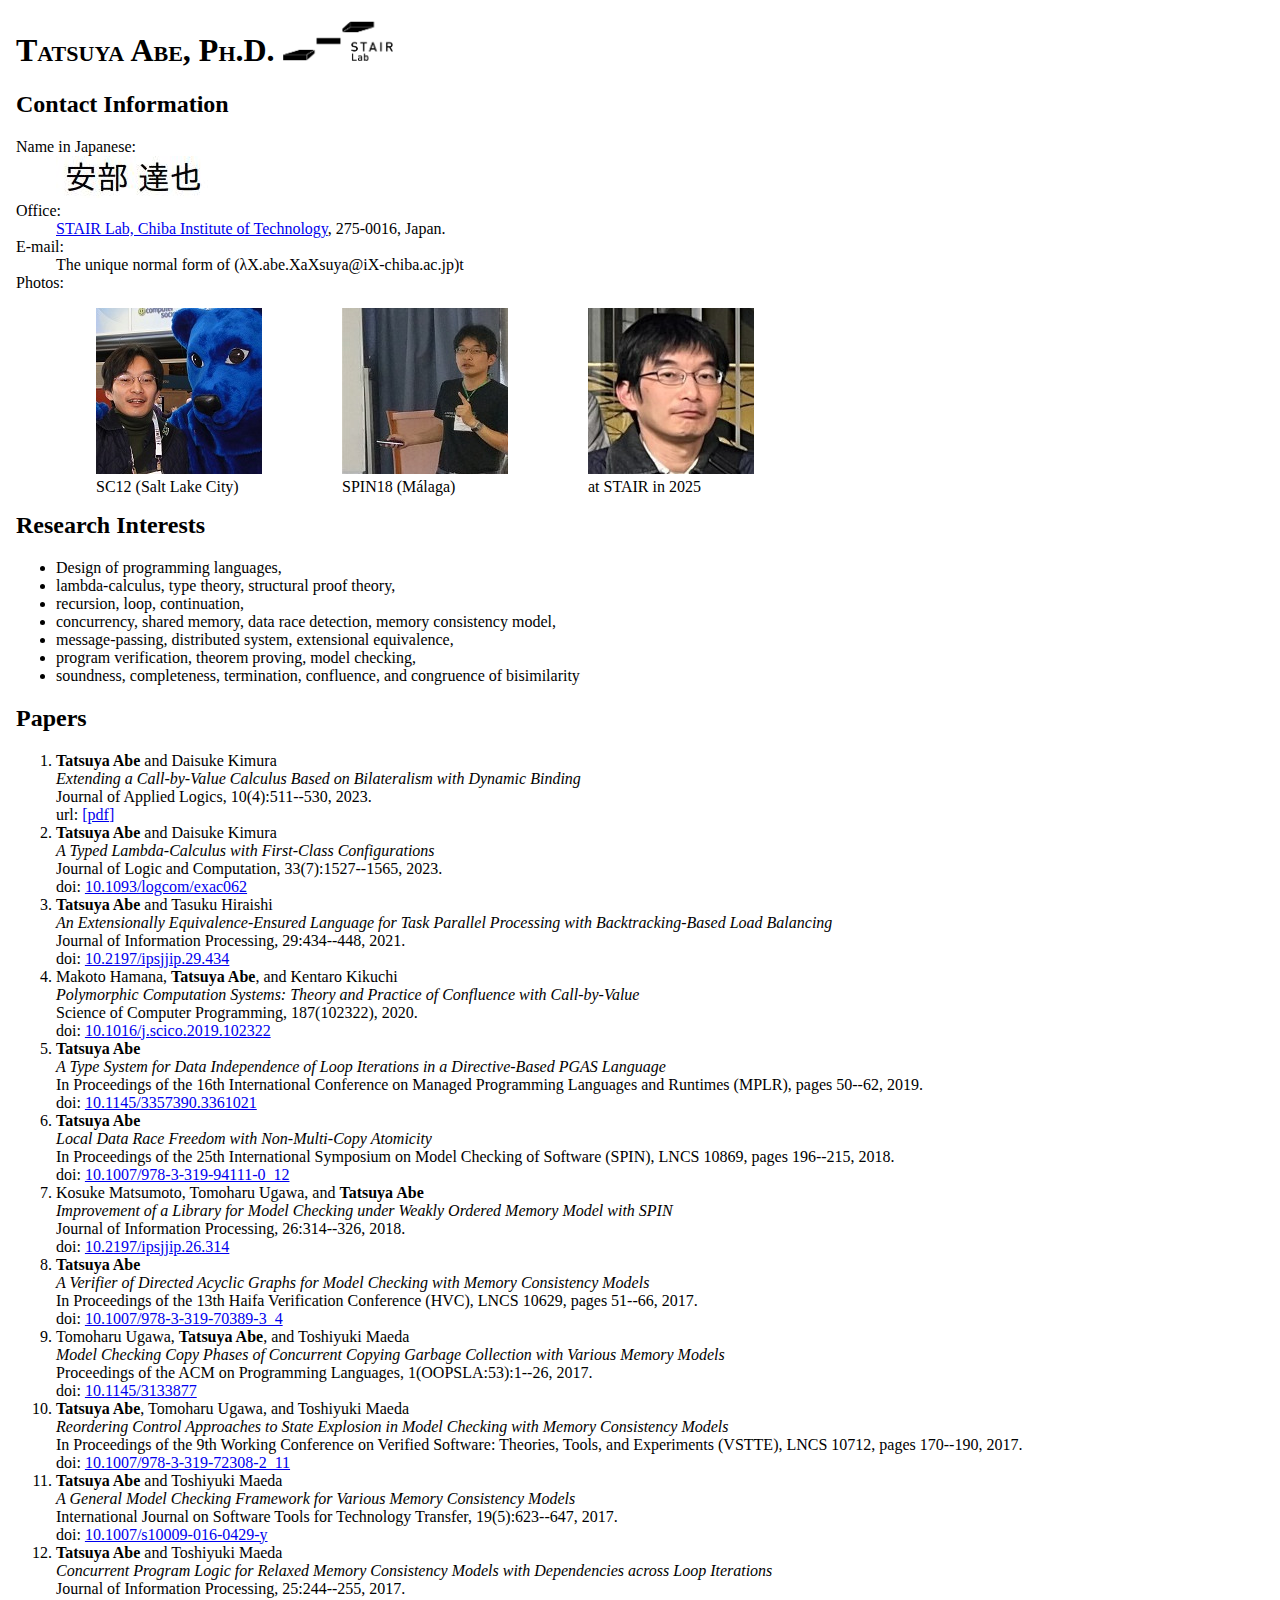
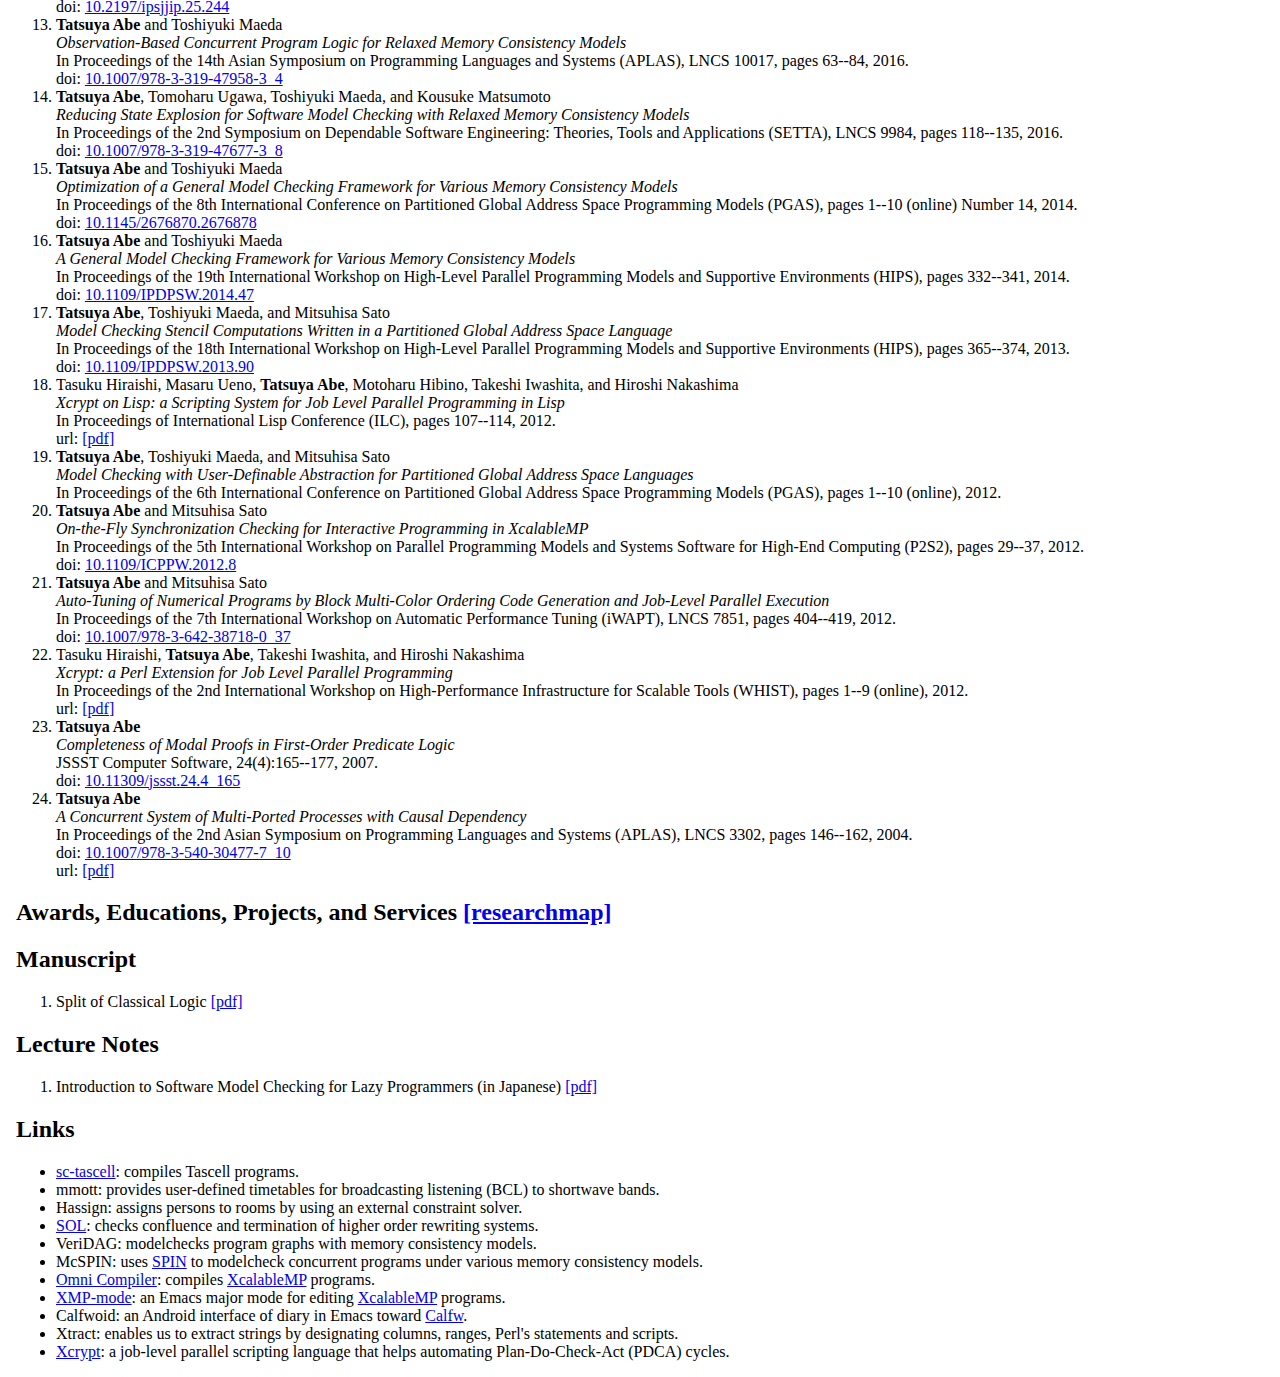
==== commit 0fa4286e: "reverted" ====
--- a/index.html
+++ b/index.html
@@ -109,7 +109,6 @@
    <li><span class="papertitle">A Verifier of Directed Acyclic Graphs for Model Checking with Memory Consistency Models</span></li>
    <li>In Proceedings of the 13th Haifa Verification Conference (HVC), LNCS 10629, pages 51--66, 2017.</li>
    <li>doi: <a href="https://doi.org/10.1007/978-3-319-70389-3_4">10.1007/978-3-319-70389-3_4</a></li>
-   <li>note: There are typographical errors in the sequence of the program names in Figure 1.  The sequence of those in Figure 2 is correct.</li>
   </ul>
  </li>
  <li>
